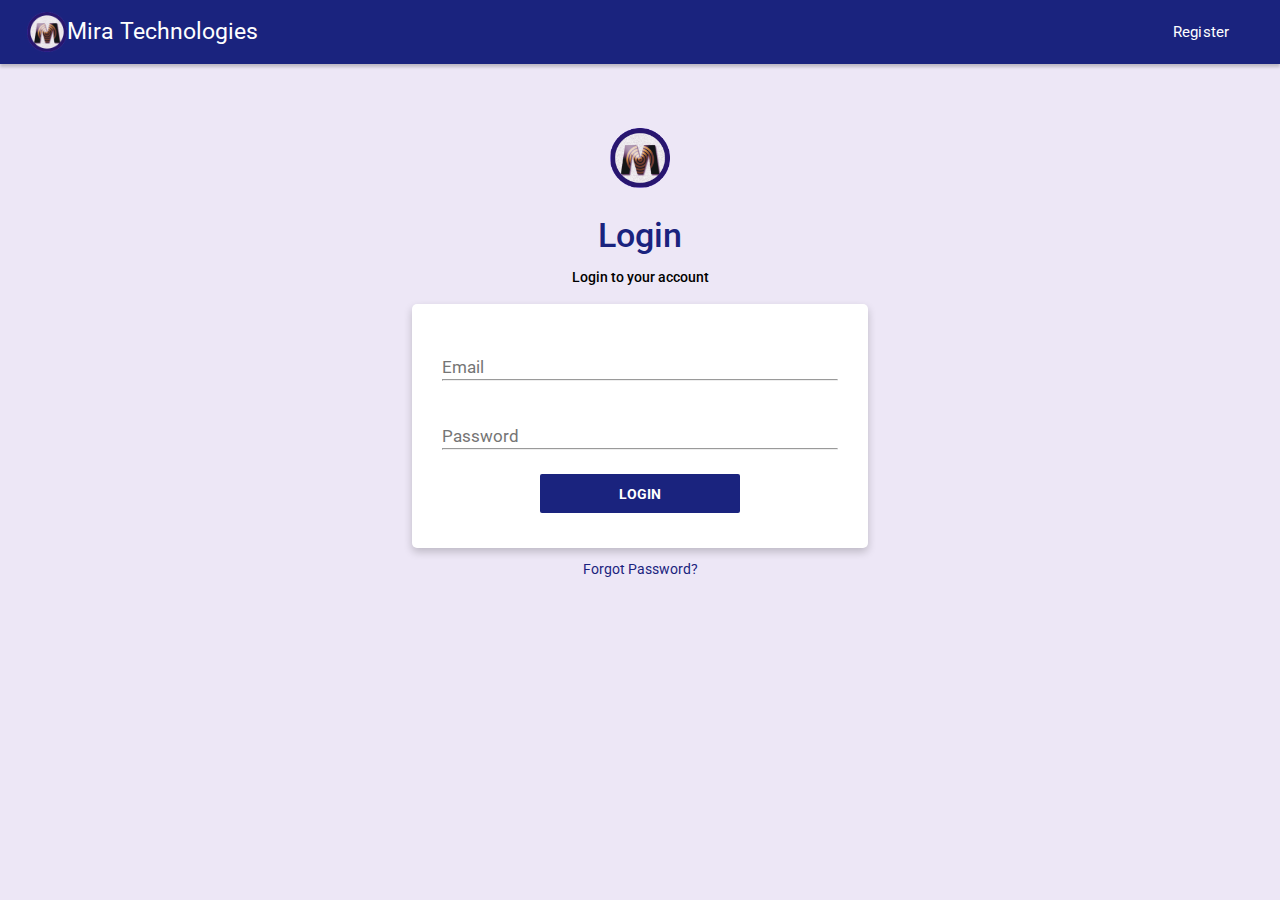
==== index.html @ cbadadbf "Add files via upload" ====
<!DOCTYPE html>
<html class="no-js">

<head>
    <meta charset="utf-8">
    <meta http-equiv="X-UA-Compatible" content="IE=edge">
    <title>Login</title>
    <meta name="description" content="">
    <meta name="viewport" content="width=device-width, initial-scale=1">
    <link rel="stylesheet" href="style.css" type="text/css" media="all">
    <link rel="preconnect" href="https://fonts.gstatic.com">
    <link href="https://fonts.googleapis.com/css2?family=Roboto&display=swap" rel="stylesheet">
</head>

<body>
    <section id="navbar">
        <a href="https://www.training.miratechnologiesng.com/bootcamp/index.html"><img class="mira-icon"
                src="./miraicon.png" alt="Mira Icon"></a>
        <a href="https://www.training.miratechnologiesng.com/bootcamp/index.html" class="mira-text">Mira
            Technologies</a>
        <div class="register-box"><a href="#" class="register">Register</a></div>
    </section>

    <section id="contact">
        <div id="form-header-icon">
            <div class="form-icon">
                <img src="./miraicon.png" alt="">
            </div>
        </div>
        <div id="form-header-login">
            <h1>Login</h1>
        </div>
        <div id="form-header-text">
            <p>Login to your account</p>
        </div>
        <div id="form-box">
            <form class="form" action="./contact.php" method="POST">
                <div class="email">
                    <br />
                    <input class="input-contact" type="text" name="email" id="email" placeholder="Email">
                    <hr />
                </div>
                <div class="password">
                    <br />
                    <input class="input-contact" type="text" name="password" id="password" placeholder="Password">
                    <hr />
                </div>

                <div class="submit">
                    <input class="input-contact" type="submit" value="LOGIN">
                </div>

            </form>
        </div>
        <div class="forgot">
            <a href="https://www.training.miratechnologiesng.com/bootcamp/index.html">Forgot Password?</a>
        </div>
    </section>
</body>

</html>
---- style.css ----
/* Contact Form */
/* Body style */

* {
    margin: 0;
    padding: 0;
    box-sizing: border-box;
    font-family: 'Roboto',
    Arial,
    Helvetica,
    sans-serif;
}

html {
    font-size: 16px;
    height: 100vh;
}

body {
    font-size: 13px;
    background-color: #ede7f6;
}

#navbar {
    background-color: #1A237E;
    padding: .75rem 1.7rem;
    height: 4rem;
    box-shadow: 0 3px 3px 0 rgba(0, 0, 0, 0.2);
}

#navbar a {
    text-decoration: none;
}

#navbar .mira-icon {
    float: left;
    width: 2.5rem;
    height: 2.5rem;
}

#navbar .mira-text {
    float: left;
    color: #FEFEFE;
    font-size: 23px;
    margin-top: .4rem;
}

#navbar .register-box {
    position: absolute;
    width: 7.5rem;
    height: 4rem;
    top: 0;
    right: .15rem;
    padding-top: 1.45rem;
}

#navbar .register-box:hover {
    background-color: #10127E;
    cursor: pointer;
}

#navbar .register {
    float: left;
    color: #FEFEFE;
    text-decoration: none;
    font-family: 'Roboto',
    sans-serif;
    font-size: 15px;
    padding-left: .95rem;
    letter-spacing: .21px;
}

/* Contact form */

#contact {
    padding: 4rem;
}

#form-header-icon,
#form-header-login,
#form-header-text {
    display: flex;
    justify-content: center;
    text-align: center;
}

#form-header-icon .form-icon img {
    width: 60px;
    height: 60px;
}

#form-header-login h1 {
    color: #1A237E;
    font-weight: 500;
    font-size: 34px;
    margin: 1.5rem 0 .85rem 0;
}

#form-header-text p {
    font-weight: 500;
    font-size: 14px;
}

#form-box {
display: flex;
justify-content: center;
}

.form {
    background-color: #FFF;
    width: 28.5rem;
    /* height: 258px; */
    margin-top: 1.2rem;
    padding: 2.2rem 1.85rem;
    border-radius: 5px;
    box-shadow: 0 4px 8px 0 rgba(0, 0, 0, 0.2);
}

.input-contact {
    padding: .16rem 0;
    border: 0;
    width: 100%;
    /* box-shadow: rgba(0, 0, 0, 0.1) 0px 0px 8px;
    -moz-box-shadow: rgba(0, 0, 0, 0.1) 0px 0px 8px;
    -webkit-box-shadow: rgba(0, 0, 0, 0.1) 0px 0px 8px;
    */ color: #202124;
}

.input-contact[placeholder="Email"],
.input-contact[placeholder="Password"] {
font-size: 1.05rem;
font-weight: 400;
}

.password {
    margin-top: 1.7rem;
}

/* Submit Button */

.submit {
    display: flex;
    justify-content: center;
    text-align: center;
    margin-top: 1.5rem;
}

.submit input {
    width: 12.5rem;
    height: 2.4rem;
    padding: 0 1rem;
    background-color: #1A237E;
    color: #FFF;
    font-weight: bold;
    border-radius: 2px;
}

.submit input[value="LOGIN"] {
    font-size: 14px;
}

.submit input:hover {
    cursor: pointer;
}

.forgot {
    margin-top: 1em;
    text-align: center;
}

.forgot a {
    color: #1A237E;
    font-size: 14px;
    text-decoration: none;
}

.forgot a:hover {
    color: #0044ff;
}
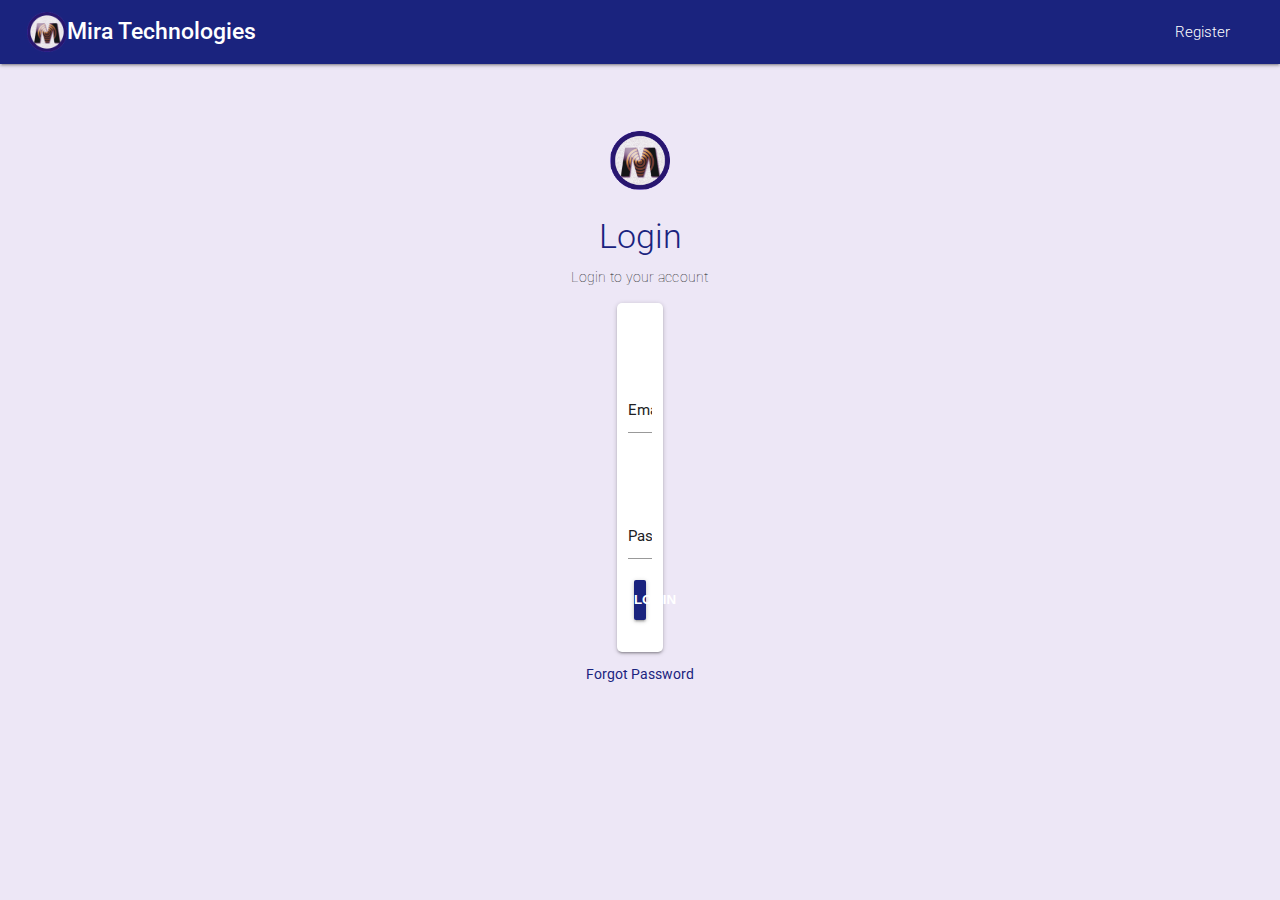
==== commit 76375952: "Added login page files" ====
--- a/index.html
+++ b/index.html
@@ -1,61 +1,70 @@
-<!DOCTYPE html>
-<html class="no-js">
-
-<head>
-    <meta charset="utf-8">
-    <meta http-equiv="X-UA-Compatible" content="IE=edge">
-    <title>Login</title>
-    <meta name="description" content="">
-    <meta name="viewport" content="width=device-width, initial-scale=1">
-    <link rel="stylesheet" href="style.css" type="text/css" media="all">
-    <link rel="preconnect" href="https://fonts.gstatic.com">
-    <link href="https://fonts.googleapis.com/css2?family=Roboto&display=swap" rel="stylesheet">
-</head>
-
-<body>
-    <section id="navbar">
-        <a href="https://www.training.miratechnologiesng.com/bootcamp/index.html"><img class="mira-icon"
-                src="./miraicon.png" alt="Mira Icon"></a>
-        <a href="https://www.training.miratechnologiesng.com/bootcamp/index.html" class="mira-text">Mira
-            Technologies</a>
-        <div class="register-box"><a href="#" class="register">Register</a></div>
-    </section>
-
-    <section id="contact">
-        <div id="form-header-icon">
-            <div class="form-icon">
-                <img src="./miraicon.png" alt="">
-            </div>
-        </div>
-        <div id="form-header-login">
-            <h1>Login</h1>
-        </div>
-        <div id="form-header-text">
-            <p>Login to your account</p>
-        </div>
-        <div id="form-box">
-            <form class="form" action="./contact.php" method="POST">
-                <div class="email">
-                    <br />
-                    <input class="input-contact" type="text" name="email" id="email" placeholder="Email">
-                    <hr />
-                </div>
-                <div class="password">
-                    <br />
-                    <input class="input-contact" type="text" name="password" id="password" placeholder="Password">
-                    <hr />
-                </div>
-
-                <div class="submit">
-                    <input class="input-contact" type="submit" value="LOGIN">
-                </div>
-
-            </form>
-        </div>
-        <div class="forgot">
-            <a href="https://www.training.miratechnologiesng.com/bootcamp/index.html">Forgot Password?</a>
-        </div>
-    </section>
-</body>
-
+<!DOCTYPE html>
+<html lang="en">
+
+<head>
+    <meta charset="UTF-8">
+    <meta http-equiv="X-UA-Compatible" content="IE=edge">
+    <meta name="author" content="Jerry Asuquo">
+    <meta name="description" content="Login to your Mira Technologies Bootcamp Dashboard page">
+    <meta name="keywords" content="Mira Technologies, programming, bootcamp, learn, code">
+    <meta name="viewport" content="width=device-width, initial-scale=1.0">
+    <link rel="icon" href="./assets/img/favicon.png" type="image/ico" sizes="16x16">
+    <link rel="stylesheet" href="./assets/css/style.css" media="all">
+    <link rel="preconnect" href="https://fonts.gstatic.com">
+    <link href="https://fonts.googleapis.com/css2?family=Roboto&display=swap" rel="stylesheet">
+    <title>Mira Bootcamp | Login</title>
+</head>
+
+<body>
+    <header>
+        <nav>
+            <div class="icon">
+                <a href="https://www.training.miratechnologiesng.com/bootcamp/index.html" class="brand-icon">
+                    <img class="res-img" src="./assets/img/favicon.png" alt="Mira Technologies Icon">Mira
+                    Technologies</a>
+            </div>
+
+            <ul class="reg-link">
+                <li>
+                    <a href="https://www.training.miratechnologiesng.com/bootcamp/index.html">Register</a>
+                </li>
+            </ul>
+        </nav>
+    </header>
+
+    <main>
+        <div class="contact">
+            <div class="form-login">
+                <img src="./assets/img/favicon.png" alt="favicon">
+                <h1 class="form-text">
+                    Login
+                </h1>
+                <p>Login to your account</p>
+            </div>
+
+            <form class="form-box">
+                <div class="form-sect-1 form-view" id="view">
+                    <input type="text" name="email" placeholder="" autocomplete="off" required>
+                    <label for="email" class="label-effect">
+                        <span class="label-email label-name">Email</span>
+                    </label>
+                </div>
+                <div class="form-sect-2 form-view" id="view">
+                    <input type="text" name="password" placeholder="" autocomplete="off" required>
+                    <label for="password" class="label-effect">
+                        <span class="label-password label-name">Password</span>
+                    </label>
+                </div>
+                <div class="login">
+                    <button class="login-btn">LOGIN</button>
+                </div>
+            </form>
+
+            <div class="forgot">
+                <a href="https://www.training.miratechnologiesng.com/bootcamp/forgot.html">Forgot Password</a>
+            </div>
+        </div>
+    </main>
+</body>
+
 </html>--- a/assets/css/style.css
+++ b/assets/css/style.css
@@ -0,0 +1,385 @@
+/* Global Styles */
+
+* {
+    padding: 0;
+    margin: 0;
+    box-sizing: border-box;
+}
+
+html {
+    font-size: 16px;
+}
+
+body {
+    background-color: #ede7f6;
+    font-family: Roboto, RobotoDraft, Helvetica, Arial, sans-serif !important;
+    color: #202124;
+}
+
+nav {
+    height: 4rem;
+    background-color: #1a237e;
+    display: flex;
+    align-items: center;
+    box-shadow: 0px 2px 2px 0px rgba(0, 0, 0, 0.14),
+        0px 3px 1px -2px rgba(0, 0, 0, 0.12),
+        0px 1px 5px 0px rgba(0, 0, 0, 0.2);
+}
+
+.icon,
+.reg-link li a {
+    margin-left: -0.1875rem;
+}
+
+.icon a {
+    font-size: 23px;
+}
+
+.brand-icon {
+    display: flex;
+    align-items: center;
+    justify-content: center;
+    font-size: 22px;
+    font-weight: 500;
+}
+
+.icon img {
+    width: 14%;
+}
+
+ul li {
+    list-style: none;
+    float: right;
+    position: absolute;
+    right: -1.5px;
+    top: 22px;
+}
+
+.reg-link li a {
+    width: 20%;
+    font-size: 15.45px;
+    font-weight: 300;
+    padding: 1.4rem 3rem 1.4rem 1rem;
+    margin-right: 0.2rem;
+}
+
+.reg-link li a:hover {
+    background-color: #121373;
+    transition-delay: 1s;
+    transition: ease;
+}
+
+img {
+    width: 100%;
+}
+
+a {
+    color: #fff;
+    text-decoration: none;
+}
+
+p {
+    font-size: 10px;
+    letter-spacing: .25px;
+}
+
+/* Main Section */
+
+/* Form Contact */
+
+.contact {
+    height: 70.5vh;
+    display: flex;
+    flex-direction: column;
+    justify-self: center;
+    align-items: center;
+    text-align: center;
+    padding: 3rem auto;
+    margin-top: 3rem;
+}
+
+.form-login img {
+    width: 43.5%;
+    height: 33.5%;
+    margin-top: 1.2rem;
+}
+
+.form-text {
+    font-weight: 300;
+    font-size: 34.4px;
+    color: #1a237e;
+    padding: 1.38rem 0 .85rem 0;
+}
+
+.form-login>p {
+    font-size: 14px;
+    font-weight: 100;
+}
+
+.form-box {
+    width: 33.5%;
+    height: 55%;
+    background-color: #fff;
+    display: flex;
+    justify-content: center;
+    align-items: center;
+    flex-direction: column;
+    margin-top: 1rem;
+    padding: 0 .6rem;
+    border-radius: 5px;
+    box-shadow: 0px 2px 2px 0px rgba(0, 0, 0, 0.14),
+                0px 3px 1px -2px rgba(0, 0, 0, 0.12),
+                0px 1px 5px 0px rgba(0, 0, 0, 0.2);
+}
+
+.form-sect-1 {
+    width: 90%;
+    height: 8rem;
+    position: relative;
+    top: 4px;
+    text-align: start;
+    overflow: hidden;
+}
+
+.form-sect-2 {
+    width: 90%;
+    height: 8rem;
+    position: relative;
+    top: 3px;
+    text-align: start;
+    overflow: hidden;
+}
+
+.form-view {
+    margin-top: 30px;
+}
+
+#view input {
+    width: 100%;
+    height: 100%;
+    color: #222;
+    padding-top: 30px;
+    border: none;
+    outline: none;
+}
+
+#view input[placeholder=""] {
+    font-size: 20px;
+    position: absolute;
+    bottom: 10px;
+}
+
+#view label {
+    position: absolute;
+    bottom: 0%;
+    left: 0%;
+    width: 100%;
+    height: 100%;
+    pointer-events: none;
+    border-bottom: 1px solid #999;
+}
+
+#view label::after {
+    content: "";
+    position: absolute;
+    height: 100%;
+    width: 100%;
+    border-bottom: 2px solid #1a237e;
+    left: 0px;
+    bottom: -1px;
+    transform: translateX(-100%);
+    transition: transform 0.3s ease;
+}
+
+.label-name {
+    position: absolute;
+    bottom: 13px;
+    left: 0px;
+    transition: all 0.3s ease;
+    font-size: 15px;
+}
+
+#view input:focus+.label-effect .label-email,
+#view input:valid+.label-effect .label-email {
+   transform: translateY(-150%);
+   color: #1a237e;
+   font-size: 14px;
+}
+
+#view input:focus+.label-effect .label-password,
+#view input:valid+.label-effect .label-password {
+    transform: translateY(-150%);
+    font-size: 14px;
+}
+
+#view input:focus+.label-effect::after,
+#view input:valid+.label-effect::after {
+    transform: translateX(0%);
+}
+
+/* Login */
+.login {
+    width: 100%;
+    padding: 1.5rem 0 2rem 0;
+}
+
+.login-btn {
+    color: #fff;
+    font-weight: bold;
+    width: 45%;
+    height: 2.5rem;
+    outline: none;
+    text-align: center;
+    background-color:  #1a237e;
+    border: none;
+    box-shadow: 0px 2px 2px 0px rgba(0, 0, 0, 0.14),
+                0px 3px 1px -2px rgba(0, 0, 0, 0.12),
+                0px 1px 5px 0px rgba(0, 0, 0, 0.2);
+    cursor: pointer;
+    border-radius: 2px;
+}
+
+.forgot {
+    margin-top: .8rem;
+}
+
+.forgot a {
+    color: #1a237e;
+    font-size: 14px;
+}
+
+/* Responsive View */
+/* @media screen and (max-width: 280px) {
+     Main Section 
+
+     Form Contact 
+
+    main {
+        margin-top: -5rem;
+    }
+
+    .contact {
+        height: 86.6px;
+    }
+
+    .form-box {
+        width: 85%;
+        height: 46%;
+        padding: 0 1rem;
+    }
+} */
+
+@media screen and (max-width: 375px) {
+    nav {
+        height: 3.5rem;
+    }
+
+    .icon,
+    .reg-link li a {
+        margin-left: -.95rem;
+    }
+
+    .icon a {
+        font-size: 21px;
+    }
+
+    .reg-link li a {
+        padding: 25px 55px 16px 15px;
+        position: relative;
+        top: -4px;
+        font-size: 13px;
+    }
+
+    /* Main Section */
+
+    /* Form Contact */
+
+    .contact {
+        margin-top: 7rem;
+    }
+
+    .form-box {
+        width: 85%;
+        height: 46%;
+        padding: 0 1rem;
+    }
+}
+
+@media only screen and (max-width: 414px) {
+    nav {
+        height: 3.48rem;
+    }
+
+    .icon,
+    .reg-link li a {
+        margin-left: -1rem;
+    }
+
+    .reg-link li a {
+        font-size: 14px;
+        position: relative;
+        top: -4px;
+    }
+
+    .contact {
+        height: 65vh;
+        margin-top: 4.8rem;
+    }
+    
+    .form-box {
+        width: 85%;
+        /* height: 46%; */
+    }
+}
+
+@media only screen and (min-width: 768px) and (max-width: 768px) {
+    nav {
+        height: 4.05rem;
+    }
+
+    .icon,
+    .reg-link li a {
+        margin-left: -0.5rem;
+    }
+
+    .reg-link li a {
+        font-size: 14px;
+        position: relative;
+        top: 1px;
+    }
+
+    .contact {
+        height: 46vh;
+        margin-top: 13.7rem;
+    }
+
+    .form-box {
+        width: 40%;
+    }
+}
+
+@media only screen and (min-width: 1024px) and (max-width: 1024px) {
+    nav {
+        height: 4.05rem;
+    }
+
+    .icon,
+    .reg-link li a {
+        margin-left: -0.5rem;
+    }
+
+    .reg-link li a {
+        font-size: 14px;
+        position: relative;
+        top: 1px;
+    }
+
+    .contact {
+        height: 46vh;
+        margin-top: 13.7rem;
+    }
+
+    .form-box {
+        width: 40%;
+    }
+}